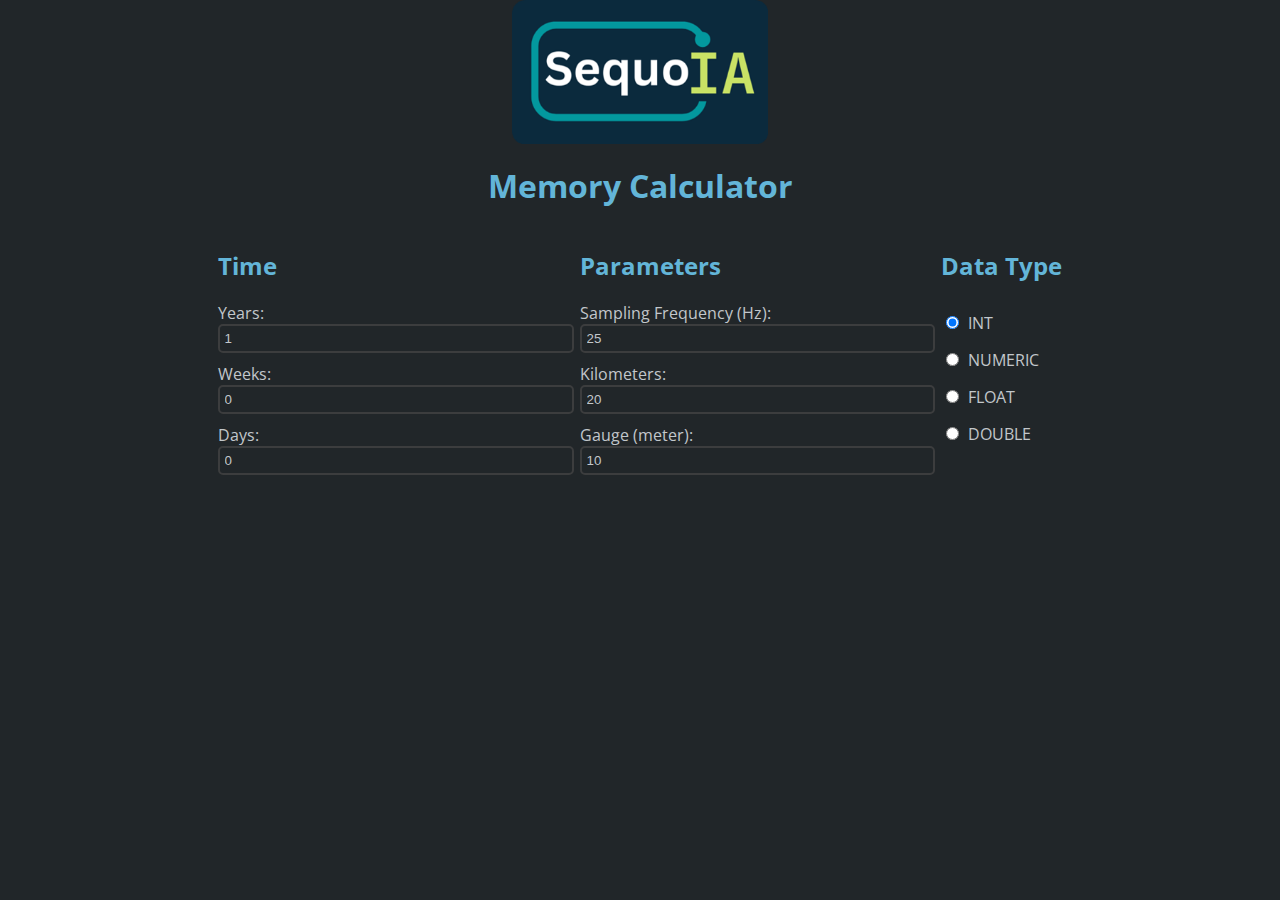
==== index.html @ 895aa600 "index.html" ====
<!DOCTYPE html>
<html lang="en">
<head>
    <meta charset="UTF-8">
    <meta name="viewport" content="width=device-width, initial-scale=1.0">
    <title>sequoIA Memory</title>

    <!-- GOOGLE -->
    <link rel="preconnect" href="https://fonts.googleapis.com">
    <link rel="preconnect" href="https://fonts.gstatic.com" crossorigin>
    <link href="https://fonts.googleapis.com/css2?family=Open+Sans:ital,wght@0,300..800;1,300..800&display=swap"
        rel="stylesheet">
            
    <link rel="stylesheet" href="style.css">
</head>
<body>
    <img src="logo.png" alt="Logo" class="custom-logo">

    <h1>Memory Calculator</h1>

    <div class="container">
        <div id="time_fields">
            <h2>Time</h2>
            <div>
                <label for="year">Years:</label>
                <input type="number" id="year" value="1" min="0">
            </div>
            <div>
                <label for="week">Weeks:</label>
                <input type="number" id="week" value="0" min="0">
            </div>
            <div>
                <label for="day">Days:</label>
                <input type="number" id="day" value="0" min="0">
            </div>
        </div>

        <div id="other_fields">
            <h2>Parameters</h2>
            <div>
                <label for="sampling_frequency">Sampling Frequency (Hz):</label>
                <input type="number" id="sampling_frequency" value="25" min="0">
            </div>
            <div>
                <label for="kilometers">Kilometers:</label>
                <input type="number" id="kilometers" value="20" min="0">
            </div>

            <div>
                <label for="gauge">Gauge (meter):</label>
                <input type="number" id="gauge" value="10" min="0">
            </div>
        </div>

        <div id="options_container">
            <h2>Data Type</h2>
            <label>
                <input type="radio" name="type" value="1" checked> INT
            </label>
            <label>
                <input type="radio" name="type" value="2"> NUMERIC
            </label>
            <label>
                <input type="radio" name="type" value="4"> FLOAT
            </label>
            <label>
                <input type="radio" name="type" value="8"> DOUBLE
            </label>
        </div>
        

        <!-- <button id="calculate_button" onclick="calculate()">Calculer</button> -->
    </div>

    <div id="result"></div>

    <script src="script.js"></script>
</body>
</html>
---- style.css ----
body {
    margin: 0;
    padding: 0;
    font-family: "Open Sans", sans-serif;
    color: #63B5D8;
    background-color: #212629;
}

/* Styles pour le titre */
h1 {
    color: #63B5D8;
    text-align: center;
    margin-top: 20px;
}

/* Styles pour le conteneur principal */
.container {
    display: flex;
    flex-direction: column;
    align-items: center;
    justify-content: center;
    margin-top: 20px;
}

/* Styles pour les en-têtes */
h2 {
    color: #63B5D8;
    margin-top: 20px;
}

/* Styles pour les labels */
label {
    color: #C2C7CB;
    margin-top: 10px;
    margin-bottom: 5px;
}

/* Styles pour les champs de saisie */
input[type="number"] {
    margin-bottom: 10px;
    padding: 5px;
    width: 100%;
    background-color: #212629;
    color: #C2C7CB;
    border: 2px solid #3c3d3e;
    border-radius: 5px;
    transition: border-color 0.3s, color 0.3s;
}

input[type="number"]:hover {
    border-color: #63B5D8;
    color: #63B5D8;
}

/* Styles pour les boutons */
button {
    margin: 0;
    margin-top: 10px;
    margin-bottom: 10px;
    padding: 5px;
    width: 10%;
    background-color: #212629;
    color: #C2C7CB;
    border: 2px solid #3c3d3e;
    border-radius: 5px;
    cursor: pointer;
    transition: background-color 0.3s, color 0.3s;
}

button:hover {
    background-color: #63B5D8;
    color: #212629;
}

/* Styles pour les boutons radio */
input[type="radio"] {
    margin-right: 5px;
}

/* Styles pour le bouton de calcul */
#calculate_button {
    margin-top: 20px;
}

.container {
    display: flex;
    flex-direction: row; /* Afficher les conteneurs côte à côte */
    justify-content: space-around; /* Espacement égal entre les conteneurs */
    align-items: flex-start; /* Alignement des colonnes au début */
    width: 66%;
    margin: 0 auto; /* Centrer horizontalement */
}

#time_fields,
#other_fields {
    flex: 1;
    margin-right: 20px;
    width: 50%;
    
}
/* Styles pour les boutons radio */
#options_container {
    display: flex;
    flex-direction: column; /* Afficher les boutons radio les uns en dessous des autres */
}

#options_container label {
    margin-bottom: 5px; /* Espacement entre les boutons radio */
}


#result {
    text-align: center; /* Centrer le contenu horizontalement */
    font-size: xx-large; /* Taille de police grosse */
}

.custom-logo {
    display: block;
    margin: 0 auto;
    max-width: 20%;
    border-radius: 10px;
}
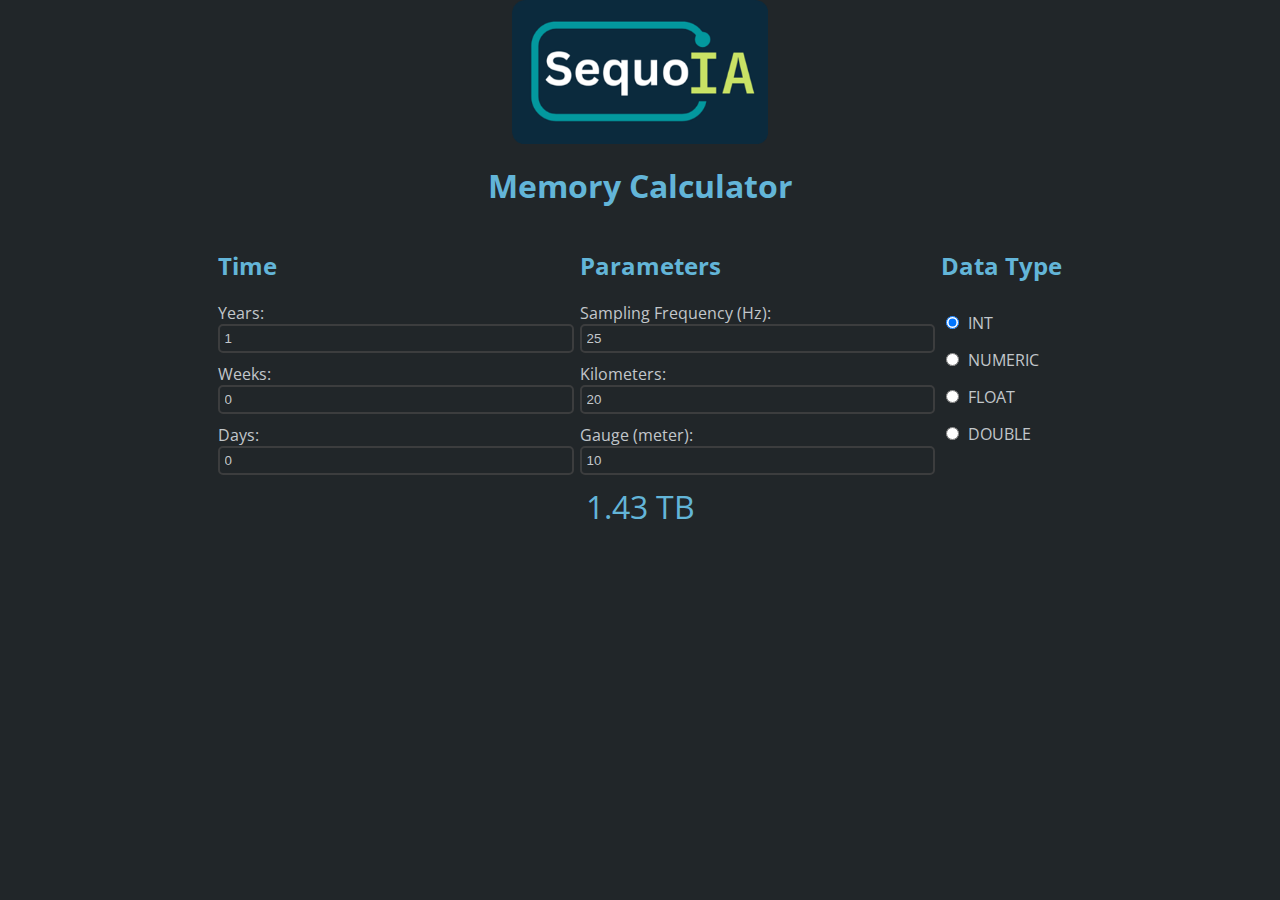
==== commit ab9204e1: "index" ====
--- a/index.html
+++ b/index.html
@@ -75,5 +75,8 @@
     <div id="result"></div>
 
     <script src="script.js"></script>
+    <script>
+        calculate();
+    </script>
 </body>
 </html>
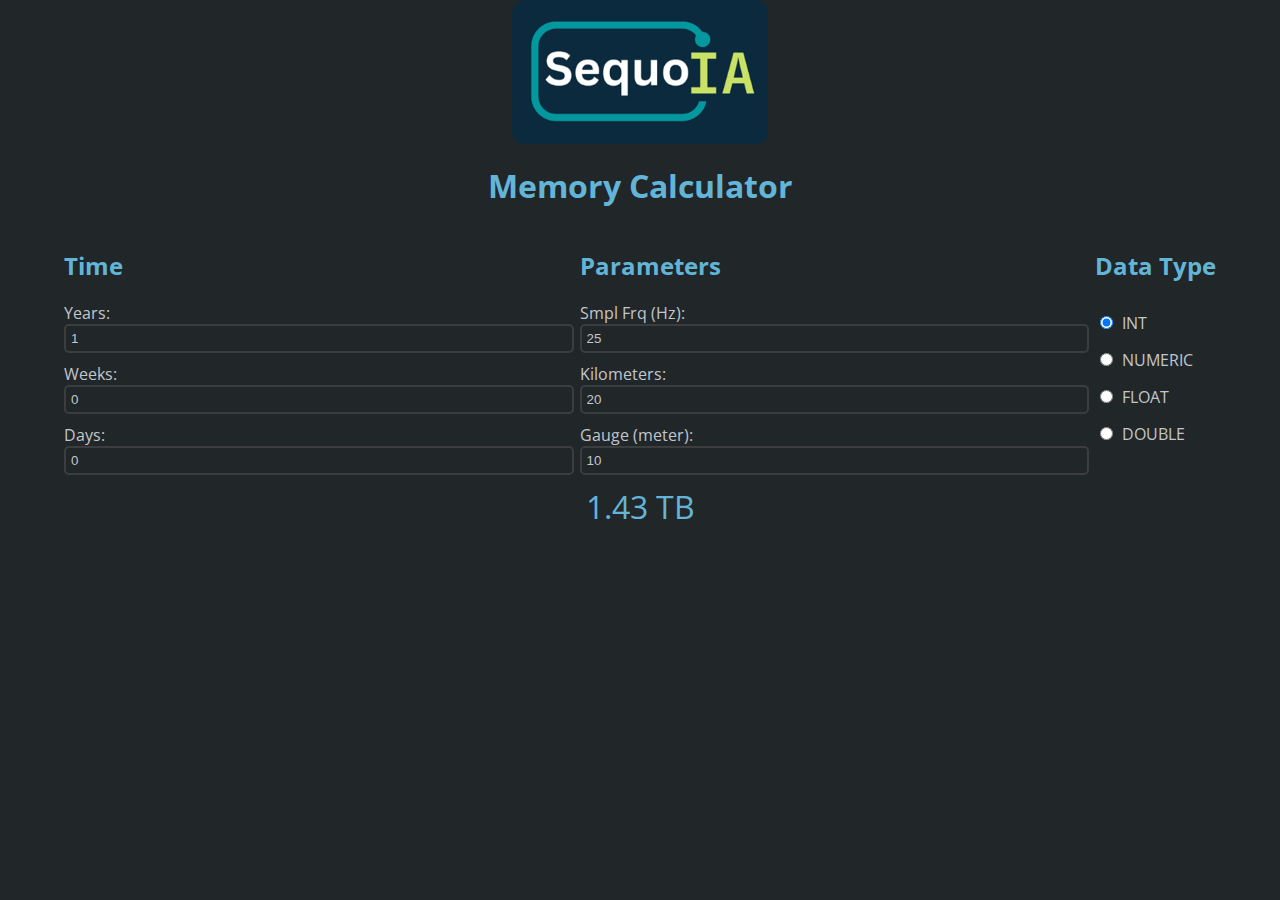
==== commit c129f7fd: "sampling freq" ====
--- a/index.html
+++ b/index.html
@@ -38,7 +38,8 @@
         <div id="other_fields">
             <h2>Parameters</h2>
             <div>
-                <label for="sampling_frequency">Sampling Frequency (Hz):</label>
+                <!-- <label for="sampling_frequency">Sampling Frequency (Hz):</label> -->
+                <label for="sampling_frequency">Smpl Frq (Hz):</label>
                 <input type="number" id="sampling_frequency" value="25" min="0">
             </div>
             <div>
--- a/style.css
+++ b/style.css
@@ -87,7 +87,7 @@
     flex-direction: row; /* Afficher les conteneurs côte à côte */
     justify-content: space-around; /* Espacement égal entre les conteneurs */
     align-items: flex-start; /* Alignement des colonnes au début */
-    width: 66%;
+    width: 90%;
     margin: 0 auto; /* Centrer horizontalement */
 }
 
